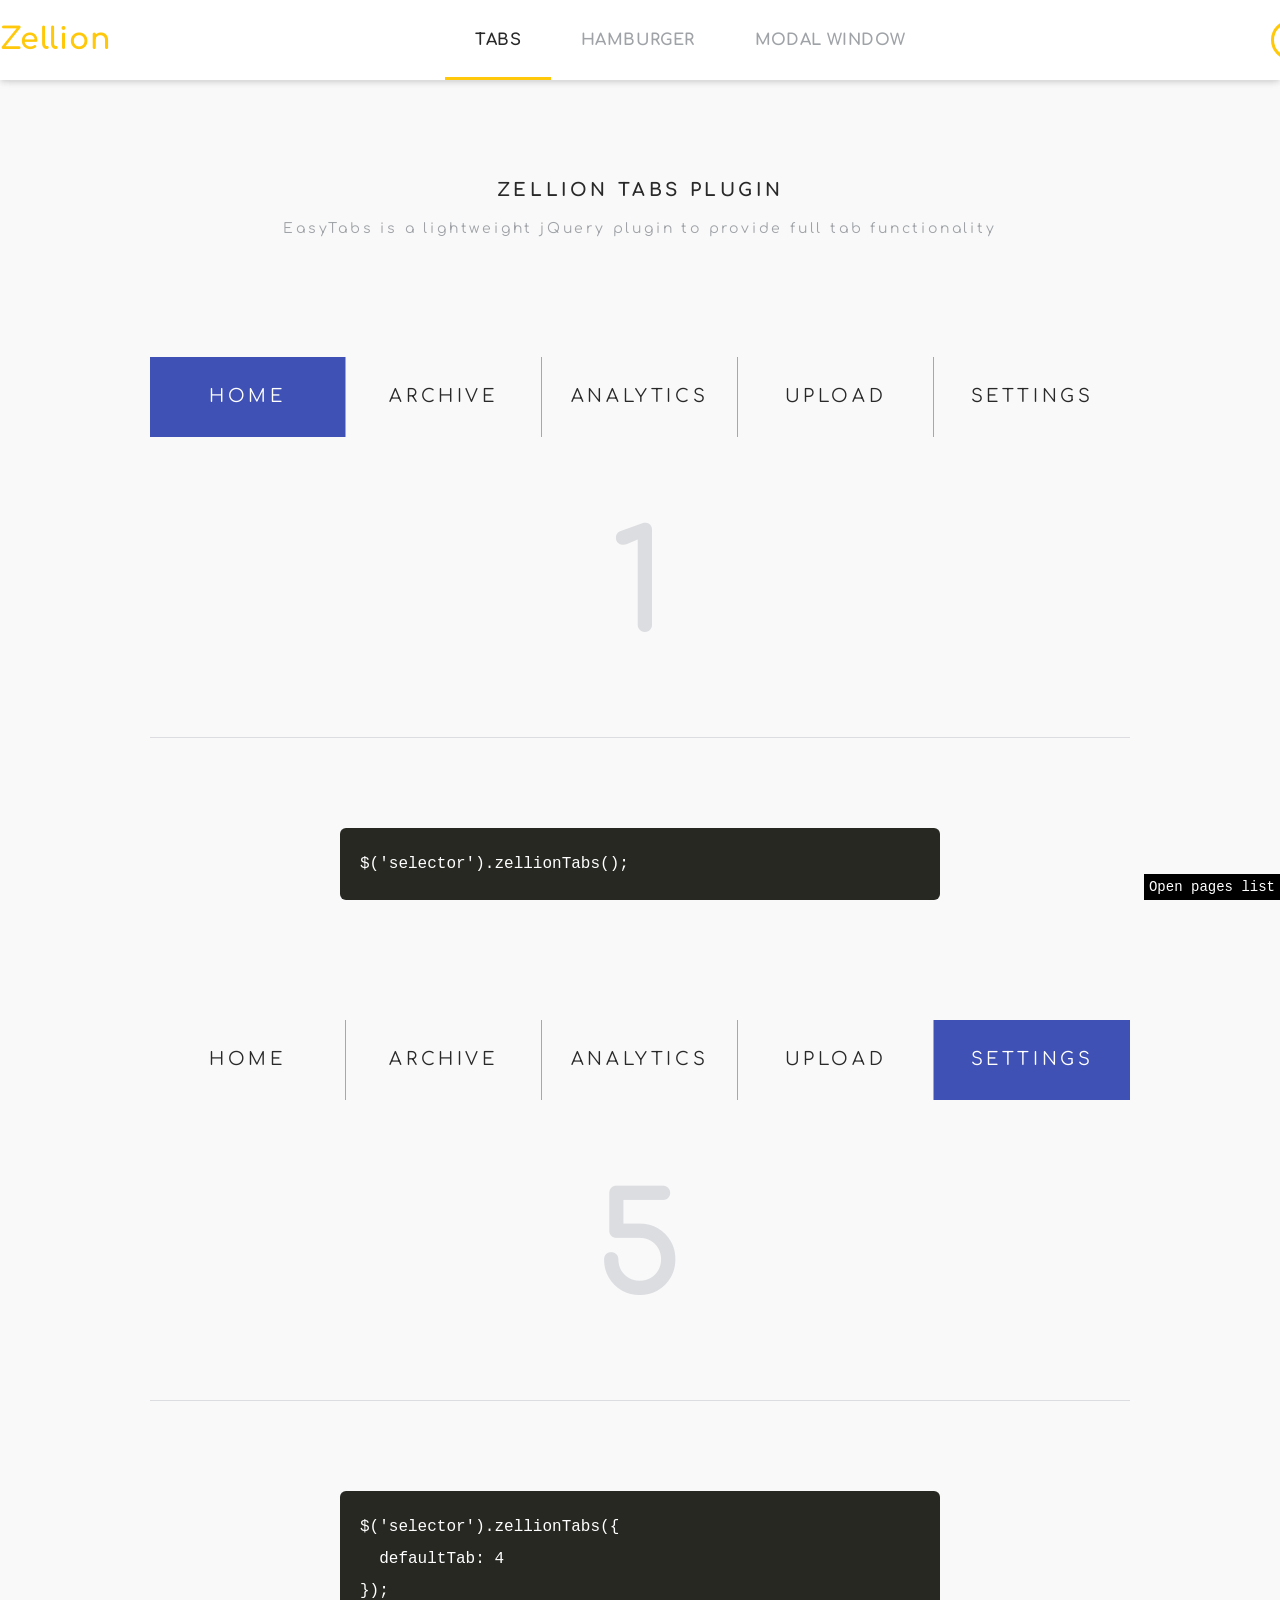
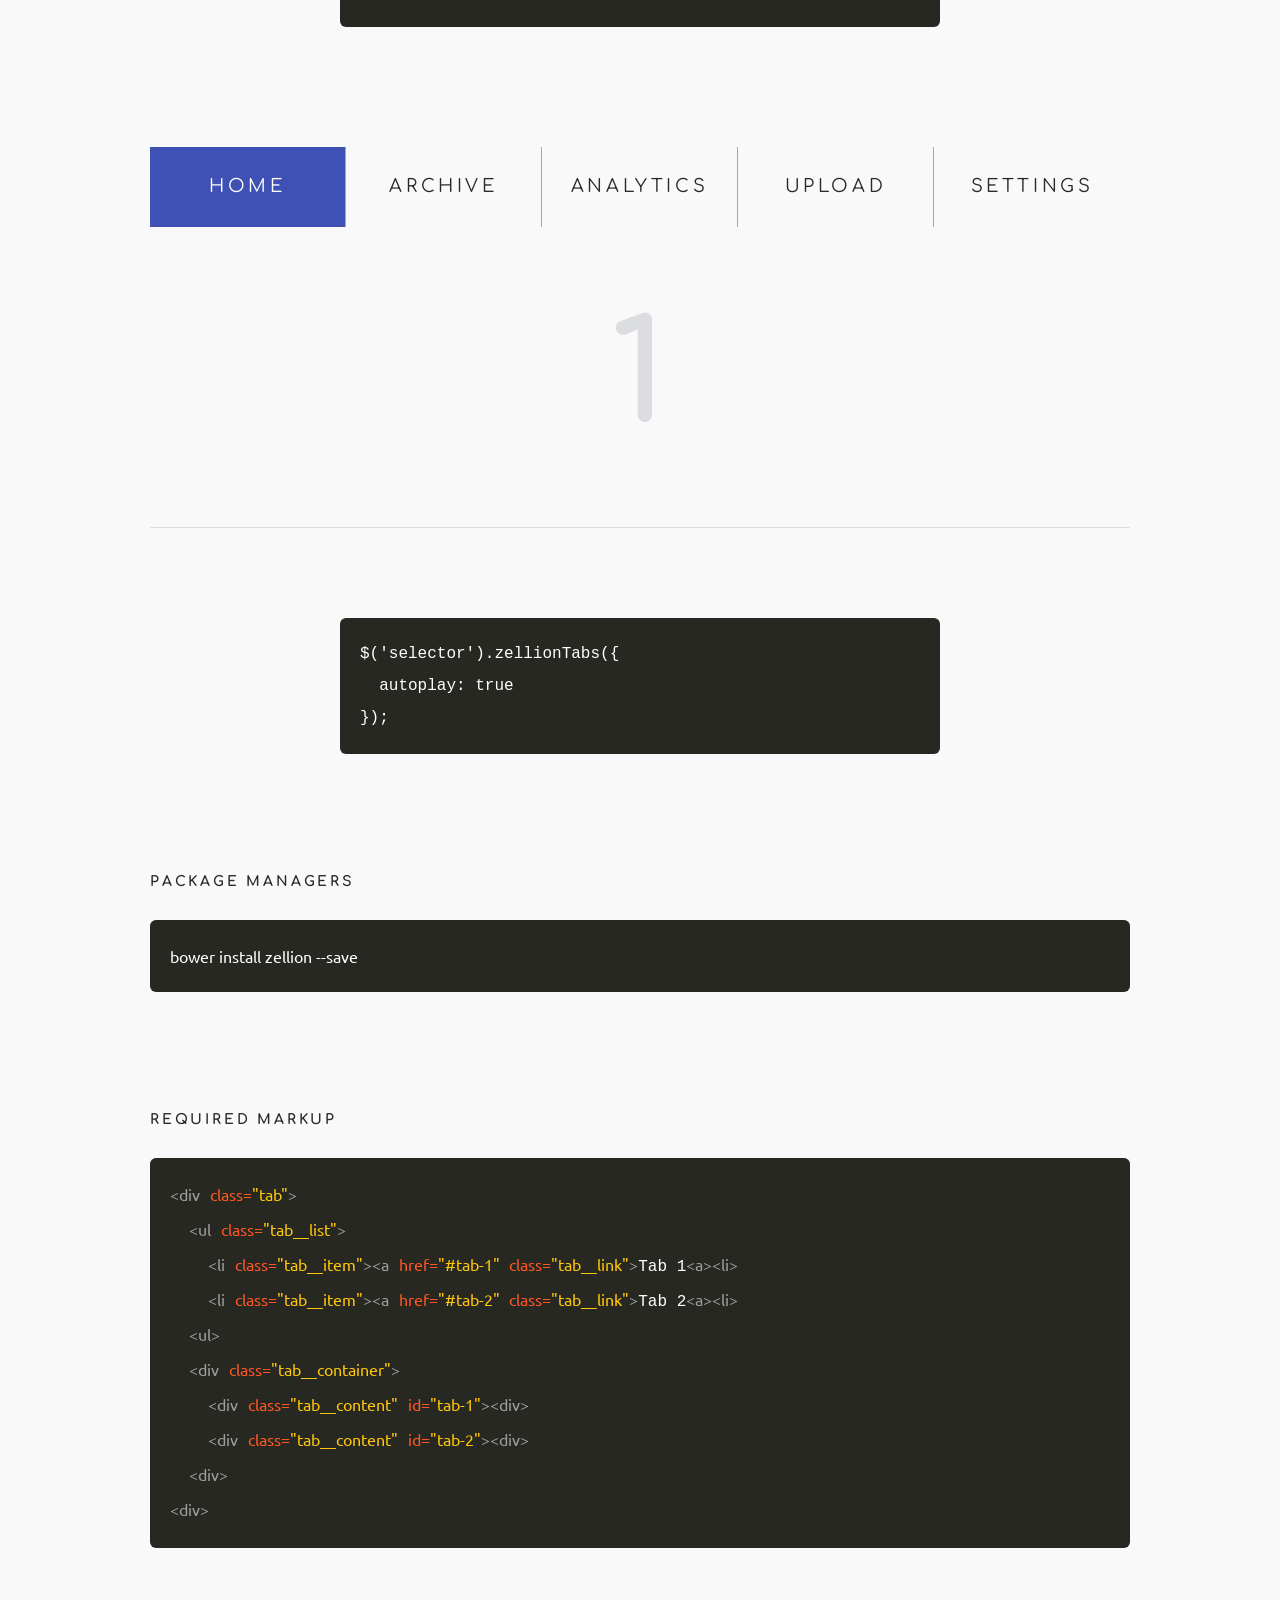
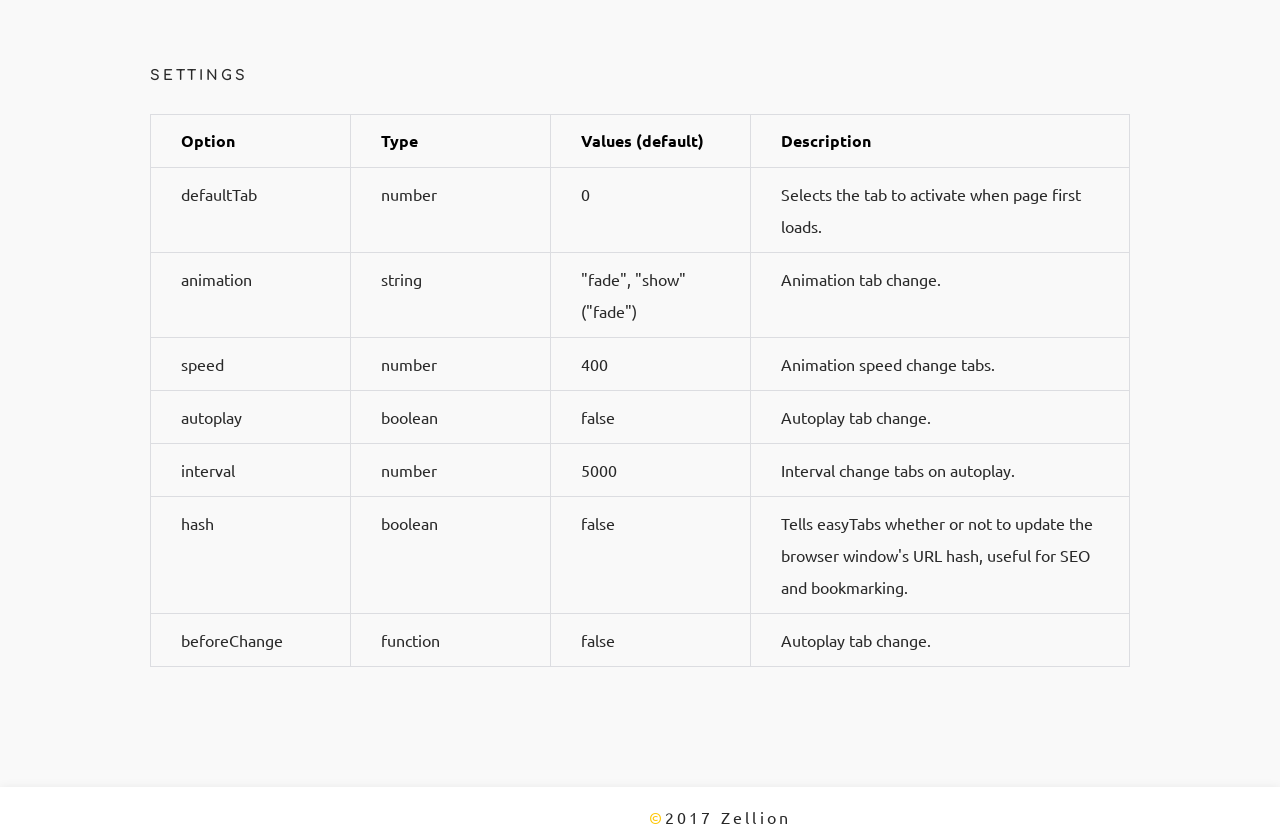
==== tabs.html @ 4faaa5b8 "test" ====
<!DOCTYPE html>
<html lang="en">

  <head>
    <meta charset="UTF-8">
    <meta http-equiv="x-ua-compatible" content="ie=edge">
    <meta name="description" content="">
    <meta name="viewport" content="width=device-width, initial-scale=1">
    <title>Zellion</title>
    <link href="https://fonts.googleapis.com/css?family=Comfortaa:300,400,700&amp;amp;subset=cyrillic,cyrillic-ext,greek,latin-ext,vietnamese" rel="stylesheet">
    <link href="https://fonts.googleapis.com/css?family=Ubuntu:300,300i,400,400i,500,500i,700,700i&amp;amp;subset=cyrillic,cyrillic-ext,greek,greek-ext,latin-ext" rel="stylesheet">
    <link href="/components/zellion/dist/css/zellion.css" rel="stylesheet">
    <link href="/components/highlight/src/styles/default.css" rel="stylesheet">
    <link href="/css/index.css" rel="stylesheet">
  </head>

  <body>
    <div class="wrapper">
      <header class="header">
        <div class="header__container"><a class="header__logo" href="/">Zellion</a>
          <ul class="nav">
            <li class="nav__item"><a class="nav__link" href="tabs.html" id="tabs">Tabs</a>
            </li>
            <li class="nav__item"><a class="nav__link" href="#" id="hamburger">hamburger</a>
            </li>
            <li class="nav__item"><a class="nav__link" href="#" id="modal">modal window</a>
            </li>
          </ul>
          <div class="header__icon"><a class="header__download" href="#" download="">download</a>
            <a class="header__github" href="https://github.com/zellion-company/zellion" target="_blank">
              <svg xmlns="http://www.w3.org/2000/svg" xmlns:xlink="http://www.w3.org/1999/xlink" version="1.1" id="Capa_1" x="0px" y="0px" width="512px" height="512px" viewbox="0 0 42.562 42.562" style="enable-background:new 0 0 42.562 42.562;" xml:space="preserve">
                <path d="M33.052,20.892c3.347,0.263,6.67,0.55,9.416,1.407c-2.724-0.446-6.031-1.124-9.416-1.219   c-1.397,2.76-4.214,4.116-8.099,4.401c0.418,0.908,1.218,1.254,1.414,2.717c0.289,2.185-0.457,5.383,0.279,6.838   c0.354,0.697,0.93,0.715,1.318,1.312c-0.951,1.125-3.311-0.127-3.578-1.312c-0.461-2.03,0.7-5.18-0.564-6.559   c0.09,2.217-0.522,5.326,0.095,7.307c0.243,0.777,0.946,1.08,0.754,1.781c-4.423,0.449-2.574-5.725-3.297-9.367   c-0.668,0.047-0.375,1-0.377,1.404c-0.02,3.559,0.729,8.438-3.107,7.963c-0.111-0.746,0.517-1.004,0.754-1.686   c0.699-2.002-0.131-4.986,0.19-7.402c-1.464,1.104,0.153,4.957-0.755,6.934c-0.521,1.136-2.206,1.631-3.482,1.123   c0.166-0.848,1.041-0.709,1.412-1.498c0.518-1.102,0.002-2.686,0.188-4.311c-2.71,0.541-4.812-0.076-5.84-1.779   c-0.459-0.764-0.574-1.664-1.129-2.34c-0.556-0.68-1.438-0.77-1.694-1.688c3.354-0.809,3.483,3.453,6.497,3.559   c0.925,0.033,1.404-0.268,2.26-0.467c0.238-1.074,0.752-1.877,1.507-2.438c-3.75-0.515-6.847-1.683-8.286-4.495   c-3.408,0.168-6.527,0.623-9.418,1.312c2.623-0.954,5.856-1.294,9.324-1.405c-0.205-1.229-1.996-0.891-3.107-0.844   C4.246,20.232,1.643,20.489,0,20.797c2.383-0.85,5.723-0.744,8.947-0.75c-0.986-3.093-0.646-8.006,1.506-9.836   c-0.609-1.535-0.42-4.05,0.377-5.246c2.4,0.108,3.857,1.155,5.367,2.155c1.871-0.532,3.839-0.797,6.402-0.655   c1.078,0.062,2.201,0.543,3.013,0.467c0.797-0.072,1.676-0.969,2.448-1.31c1.009-0.446,1.86-0.614,3.015-0.657   c0.554,1.258,0.912,3.344,0.377,4.871c2.188,1.868,2.938,6.407,1.883,10.118c3.117,0.237,6.83-0.114,9.229,0.843   c-2.24-0.289-5.301-0.854-8.189-0.656C33.822,20.179,33.013,20.123,33.052,20.892z"></path>
              </svg>
            </a>
          </div>
        </div>
      </header>
      <div class="inner" id="tabs">
        <h1 class="heading">zellion tabs plugin</h1>
        <p class="subheading">EasyTabs is a lightweight jQuery plugin to provide full tab functionality</p>
        <section class="section" id="section-1">
          <div class="tab">
            <ul class="tab__list">
              <li class="tab__item"><a class="tab__link" href="#home-1">home</a>
              </li>
              <li class="tab__item"><a class="tab__link" href="#archive-1">archive</a>
              </li>
              <li class="tab__item"><a class="tab__link" href="#analytics-1">analytics</a>
              </li>
              <li class="tab__item"><a class="tab__link" href="#upload-1">upload</a>
              </li>
              <li class="tab__item"><a class="tab__link" href="#settings-1">settings</a>
              </li>
            </ul>
            <div class="tab__container">
              <div class="tab__content" id="home-1">
                <div class="tab__value">1</div>
              </div>
              <div class="tab__content" id="archive-1">
                <div class="tab__value">2</div>
              </div>
              <div class="tab__content" id="analytics-1">
                <div class="tab__value">3</div>
              </div>
              <div class="tab__content" id="upload-1">
                <div class="tab__value">4</div>
              </div>
              <div class="tab__content" id="settings-1">
                <div class="tab__value">5</div>
              </div>
            </div>
          </div><pre class="pre">$('selector').zellionTabs();</pre>
        </section>
        <section class="section" id="section-2">
          <div class="tab">
            <ul class="tab__list">
              <li class="tab__item"><a class="tab__link" href="#home-2">home</a>
              </li>
              <li class="tab__item"><a class="tab__link" href="#archive-2">archive</a>
              </li>
              <li class="tab__item"><a class="tab__link" href="#analytics-2">analytics</a>
              </li>
              <li class="tab__item"><a class="tab__link" href="#upload-2">upload</a>
              </li>
              <li class="tab__item"><a class="tab__link" href="#settings-2">settings</a>
              </li>
            </ul>
            <div class="tab__container">
              <div class="tab__content" id="home-2">
                <div class="tab__value">1</div>
              </div>
              <div class="tab__content" id="archive-2">
                <div class="tab__value">2</div>
              </div>
              <div class="tab__content" id="analytics-2">
                <div class="tab__value">3</div>
              </div>
              <div class="tab__content" id="upload-2">
                <div class="tab__value">4</div>
              </div>
              <div class="tab__content" id="settings-2">
                <div class="tab__value">5</div>
              </div>
            </div>
          </div><pre class="pre">$('selector').zellionTabs({
  defaultTab: 4
});</pre>
        </section>
        <section class="section" id="section-3">
          <div class="tab">
            <ul class="tab__list">
              <li class="tab__item"><a class="tab__link" href="#home-3">home</a>
              </li>
              <li class="tab__item"><a class="tab__link" href="#archive-3">archive</a>
              </li>
              <li class="tab__item"><a class="tab__link" href="#analytics-3">analytics</a>
              </li>
              <li class="tab__item"><a class="tab__link" href="#upload-3">upload</a>
              </li>
              <li class="tab__item"><a class="tab__link" href="#settings-3">settings</a>
              </li>
            </ul>
            <div class="tab__container">
              <div class="tab__content" id="home-3">
                <div class="tab__value">1</div>
              </div>
              <div class="tab__content" id="archive-3">
                <div class="tab__value">2</div>
              </div>
              <div class="tab__content" id="analytics-3">
                <div class="tab__value">3</div>
              </div>
              <div class="tab__content" id="upload-3">
                <div class="tab__value">4</div>
              </div>
              <div class="tab__content" id="settings-3">
                <div class="tab__value">5</div>
              </div>
            </div>
          </div><pre class="pre">$('selector').zellionTabs({
  autoplay: true
});</pre>
        </section>
        <div class="container">
          <h3 class="title">Package Managers</h3>
          <p class="html">bower install zellion --save</p>
        </div>
        <div class="container">
          <h3 class="title">Required Markup</h3><pre class="html"><span class="tag">&lt;div</span> <span class="sel">class=</span><span class="name">"tab"</span><span class="tag">&gt;</span>
  <span class="tag">&lt;ul</span> <span class="sel">class=</span><span class="name">"tab__list"</span><span class="tag">&gt;</span>
    <span class="tag">&lt;li</span> <span class="sel">class=</span><span class="name">"tab__item"</span><span class="tag">&gt;</span><span class="tag">&lt;a</span> <span class="sel">href=</span><span class="name">"#tab-1"</span> <span class="sel">class=</span><span class="name">"tab__link"</span><span class="tag">&gt;</span>Tab 1<span class="tag">&lt;a&gt;</span><span class="tag">&lt;li&gt;</span>
    <span class="tag">&lt;li</span> <span class="sel">class=</span><span class="name">"tab__item"</span><span class="tag">&gt;</span><span class="tag">&lt;a</span> <span class="sel">href=</span><span class="name">"#tab-2"</span> <span class="sel">class=</span><span class="name">"tab__link"</span><span class="tag">&gt;</span>Tab 2<span class="tag">&lt;a&gt;</span><span class="tag">&lt;li&gt;</span>
  <span class="tag">&lt;ul&gt;</span>
  <span class="tag">&lt;div</span> <span class="sel">class=</span><span class="name">"tab__container"</span><span class="tag">&gt;</span>
    <span class="tag">&lt;div</span> <span class="sel">class=</span><span class="name">"tab__content"</span> <span class="id">id=</span><span class="name">"tab-1"</span><span class="tag">&gt;</span><span class="tag">&lt;div&gt;</span>
    <span class="tag">&lt;div</span> <span class="sel">class=</span><span class="name">"tab__content"</span> <span class="id">id=</span><span class="name">"tab-2"</span><span class="tag">&gt;</span><span class="tag">&lt;div&gt;</span>
  <span class="tag">&lt;div&gt;</span>
<span class="tag">&lt;div&gt;</span></pre>
        </div>
        <div class="container">
          <h3 class="title">settings</h3>
          <div class="table">
            <div class="tr">
              <div class="td">Option</div>
              <div class="td">Type</div>
              <div class="td">Values (default)</div>
              <div class="td">Description</div>
            </div>
            <div class="tr">
              <div class="td">defaultTab</div>
              <div class="td">number</div>
              <div class="td">0</div>
              <div class="td">Selects the tab to activate when page first loads.</div>
            </div>
            <div class="tr">
              <div class="td">animation</div>
              <div class="td">string</div>
              <div class="td">"fade", "show" ("fade")</div>
              <div class="td">Animation tab change.</div>
            </div>
            <div class="tr">
              <div class="td">speed</div>
              <div class="td">number</div>
              <div class="td">400</div>
              <div class="td">Animation speed change tabs.</div>
            </div>
            <div class="tr">
              <div class="td">autoplay</div>
              <div class="td">boolean</div>
              <div class="td">false</div>
              <div class="td">Autoplay tab change.</div>
            </div>
            <div class="tr">
              <div class="td">interval</div>
              <div class="td">number</div>
              <div class="td">5000</div>
              <div class="td">Interval change tabs on autoplay.</div>
            </div>
            <div class="tr">
              <div class="td">hash</div>
              <div class="td">boolean</div>
              <div class="td">false</div>
              <div class="td">Tells easyTabs whether or not to update the browser window's URL hash, useful for SEO and bookmarking.</div>
            </div>
            <div class="tr">
              <div class="td">beforeChange</div>
              <div class="td">function</div>
              <div class="td">false</div>
              <div class="td">Autoplay tab change.</div>
            </div>
          </div>
        </div>
      </div>
      <footer class="footer">
        <div class="footer__copyright"><span class="yellow">© </span>2017 Zellion</div>
      </footer>
      <script src="/components/jquery/dist/jquery.js"></script>
      <script src="/components/zellion/dist/js/zellion.tabs.js"></script>
      <script src="/components/highlight/src/highlight.js"></script>
      <script src="/js/app.js"></script>
    </div>
  </body>

</html>
---- components/zellion/dist/css/zellion.css ----
.tab__content {
    display: none;
}
.tab__content.block {
    display: block;
}
---- components/highlight/src/styles/default.css ----
/*

Original highlight.js style (c) Ivan Sagalaev <maniac@softwaremaniacs.org>

*/

.hljs {
  display: block;
  overflow-x: auto;
  padding: 0.5em;
  background: #F0F0F0;
}


/* Base color: saturation 0; */

.hljs,
.hljs-subst {
  color: #444;
}

.hljs-comment {
  color: #888888;
}

.hljs-keyword,
.hljs-attribute,
.hljs-selector-tag,
.hljs-meta-keyword,
.hljs-doctag,
.hljs-name {
  font-weight: bold;
}


/* User color: hue: 0 */

.hljs-type,
.hljs-string,
.hljs-number,
.hljs-selector-id,
.hljs-selector-class,
.hljs-quote,
.hljs-template-tag,
.hljs-deletion {
  color: #880000;
}

.hljs-title,
.hljs-section {
  color: #880000;
  font-weight: bold;
}

.hljs-regexp,
.hljs-symbol,
.hljs-variable,
.hljs-template-variable,
.hljs-link,
.hljs-selector-attr,
.hljs-selector-pseudo {
  color: #BC6060;
}


/* Language color: hue: 90; */

.hljs-literal {
  color: #78A960;
}

.hljs-built_in,
.hljs-bullet,
.hljs-code,
.hljs-addition {
  color: #397300;
}


/* Meta color: hue: 200 */

.hljs-meta {
  color: #1f7199;
}

.hljs-meta-string {
  color: #4d99bf;
}


/* Misc effects */

.hljs-emphasis {
  font-style: italic;
}

.hljs-strong {
  font-weight: bold;
}
---- css/index.css ----
/**
 * 1. Change the default font family in all browsers (opinionated).
 * 2. Correct the line height in all browsers.
 * 3. Prevent adjustments of font size after orientation changes in
 *    IE on Windows Phone and in iOS.
 */
/* Document
   ========================================================================== */
html {
  font-family: sans-serif;
  /* 1 */
  line-height: 1.15;
  /* 2 */
  -ms-text-size-adjust: 100%;
  /* 3 */
  -webkit-text-size-adjust: 100%;
  /* 3 */ }

/* Sections
   ========================================================================== */
/**
 * Remove the margin in all browsers (opinionated).
 */
body {
  margin: 0; }

/**
 * Add the correct display in IE 9-.
 */
article,
aside,
footer,
header,
nav,
section {
  display: block; }

/**
 * Correct the font size and margin on `h1` elements within `section` and
 * `article` contexts in Chrome, Firefox, and Safari.
 */
h1 {
  font-size: 2em;
  margin: 0.67em 0; }

/* Grouping content
   ========================================================================== */
/**
 * Add the correct display in IE 9-.
 * 1. Add the correct display in IE.
 */
figcaption,
figure,
main {
  /* 1 */
  display: block; }

/**
 * Add the correct margin in IE 8.
 */
figure {
  margin: 1em 40px; }

/**
 * 1. Add the correct box sizing in Firefox.
 * 2. Show the overflow in Edge and IE.
 */
hr {
  box-sizing: content-box;
  /* 1 */
  height: 0;
  /* 1 */
  overflow: visible;
  /* 2 */ }

/**
 * 1. Correct the inheritance and scaling of font size in all browsers.
 * 2. Correct the odd `em` font sizing in all browsers.
 */
pre {
  font-family: monospace, monospace;
  /* 1 */
  font-size: 1em;
  /* 2 */ }

/* Text-level semantics
   ========================================================================== */
/**
 * 1. Remove the gray background on active links in IE 10.
 * 2. Remove gaps in links underline in iOS 8+ and Safari 8+.
 */
a {
  background-color: transparent;
  /* 1 */
  -webkit-text-decoration-skip: objects;
  /* 2 */ }

/**
 * Remove the outline on focused links when they are also active or hovered
 * in all browsers (opinionated).
 */
a:active,
a:hover {
  outline-width: 0; }

/**
 * 1. Remove the bottom border in Firefox 39-.
 * 2. Add the correct text decoration in Chrome, Edge, IE, Opera, and Safari.
 */
abbr[title] {
  border-bottom: none;
  /* 1 */
  text-decoration: underline;
  /* 2 */
  text-decoration: underline dotted;
  /* 2 */ }

/**
 * Prevent the duplicate application of `bolder` by the next rule in Safari 6.
 */
b,
strong {
  font-weight: inherit; }

/**
 * Add the correct font weight in Chrome, Edge, and Safari.
 */
b,
strong {
  font-weight: bolder; }

/**
 * 1. Correct the inheritance and scaling of font size in all browsers.
 * 2. Correct the odd `em` font sizing in all browsers.
 */
code,
kbd,
samp {
  font-family: monospace, monospace;
  /* 1 */
  font-size: 1em;
  /* 2 */ }

/**
 * Add the correct font style in Android 4.3-.
 */
dfn {
  font-style: italic; }

/**
 * Add the correct background and color in IE 9-.
 */
mark {
  background-color: #ff0;
  color: #000; }

/**
 * Add the correct font size in all browsers.
 */
small {
  font-size: 80%; }

/**
 * Prevent `sub` and `sup` elements from affecting the line height in
 * all browsers.
 */
sub,
sup {
  font-size: 75%;
  line-height: 0;
  position: relative;
  vertical-align: baseline; }

sub {
  bottom: -0.25em; }

sup {
  top: -0.5em; }

/* Embedded content
   ========================================================================== */
/**
 * Add the correct display in IE 9-.
 */
audio,
video {
  display: inline-block; }

/**
 * Add the correct display in iOS 4-7.
 */
audio:not([controls]) {
  display: none;
  height: 0; }

/**
 * Remove the border on images inside links in IE 10-.
 */
img {
  border-style: none; }

/**
 * Hide the overflow in IE.
 */
svg:not(:root) {
  overflow: hidden; }

/* Forms
   ========================================================================== */
/**
 * 1. Change the font styles in all browsers (opinionated).
 * 2. Remove the margin in Firefox and Safari.
 */
button,
input,
optgroup,
select,
textarea {
  font-family: sans-serif;
  /* 1 */
  font-size: 100%;
  /* 1 */
  line-height: 1.15;
  /* 1 */
  margin: 0;
  /* 2 */ }

/**
 * Show the overflow in IE.
 * 1. Show the overflow in Edge.
 */
button,
input {
  /* 1 */
  overflow: visible; }

/**
 * Remove the inheritance of text transform in Edge, Firefox, and IE.
 * 1. Remove the inheritance of text transform in Firefox.
 */
button,
select {
  /* 1 */
  text-transform: none; }

/**
 * 1. Prevent a WebKit bug where (2) destroys native `audio` and `video`
 *    controls in Android 4.
 * 2. Correct the inability to style clickable types in iOS and Safari.
 */
button,
html [type="button"],
[type="reset"],
[type="submit"] {
  -webkit-appearance: button;
  /* 2 */ }

/**
 * Remove the inner border and padding in Firefox.
 */
button::-moz-focus-inner,
[type="button"]::-moz-focus-inner,
[type="reset"]::-moz-focus-inner,
[type="submit"]::-moz-focus-inner {
  border-style: none;
  padding: 0; }

/**
 * Restore the focus styles unset by the previous rule.
 */
button:-moz-focusring,
[type="button"]:-moz-focusring,
[type="reset"]:-moz-focusring,
[type="submit"]:-moz-focusring {
  outline: 1px dotted ButtonText; }

/**
 * Change the border, margin, and padding in all browsers (opinionated).
 */
fieldset {
  border: 1px solid #c0c0c0;
  margin: 0 2px;
  padding: 0.35em 0.625em 0.75em; }

/**
 * 1. Correct the text wrapping in Edge and IE.
 * 2. Correct the color inheritance from `fieldset` elements in IE.
 * 3. Remove the padding so developers are not caught out when they zero out
 *    `fieldset` elements in all browsers.
 */
legend {
  box-sizing: border-box;
  /* 1 */
  color: inherit;
  /* 2 */
  display: table;
  /* 1 */
  max-width: 100%;
  /* 1 */
  padding: 0;
  /* 3 */
  white-space: normal;
  /* 1 */ }

/**
 * 1. Add the correct display in IE 9-.
 * 2. Add the correct vertical alignment in Chrome, Firefox, and Opera.
 */
progress {
  display: inline-block;
  /* 1 */
  vertical-align: baseline;
  /* 2 */ }

/**
 * Remove the default vertical scrollbar in IE.
 */
textarea {
  overflow: auto; }

/**
 * 1. Add the correct box sizing in IE 10-.
 * 2. Remove the padding in IE 10-.
 */
[type="checkbox"],
[type="radio"] {
  box-sizing: border-box;
  /* 1 */
  padding: 0;
  /* 2 */ }

/**
 * Correct the cursor style of increment and decrement buttons in Chrome.
 */
[type="number"]::-webkit-inner-spin-button,
[type="number"]::-webkit-outer-spin-button {
  height: auto; }

/**
 * 1. Correct the odd appearance in Chrome and Safari.
 * 2. Correct the outline style in Safari.
 */
[type="search"] {
  -webkit-appearance: textfield;
  /* 1 */
  outline-offset: -2px;
  /* 2 */ }

/**
 * Remove the inner padding and cancel buttons in Chrome and Safari on macOS.
 */
[type="search"]::-webkit-search-cancel-button,
[type="search"]::-webkit-search-decoration {
  -webkit-appearance: none; }

/**
 * 1. Correct the inability to style clickable types in iOS and Safari.
 * 2. Change font properties to `inherit` in Safari.
 */
::-webkit-file-upload-button {
  -webkit-appearance: button;
  /* 1 */
  font: inherit;
  /* 2 */ }

/* Interactive
   ========================================================================== */
/*
 * Add the correct display in IE 9-.
 * 1. Add the correct display in Edge, IE, and Firefox.
 */
details,
menu {
  display: block; }

/*
 * Add the correct display in all browsers.
 */
summary {
  display: list-item; }

/* Scripting
   ========================================================================== */
/**
 * Add the correct display in IE 9-.
 */
canvas {
  display: inline-block; }

/**
 * Add the correct display in IE.
 */
template {
  display: none; }

/* Hidden
   ========================================================================== */
/**
 * Add the correct display in IE 10-.
 */
[hidden] {
  display: none; }

*,
input[type="search"] {
  box-sizing: border-box; }
  *::after, *::before,
  input[type="search"]::after,
  input[type="search"]::before {
    box-sizing: border-box; }

* {
  -webkit-tap-highlight-color: transparent; }

a,
button,
input,
keygen,
select,
textarea {
  font-family: inherit;
  outline-width: 0; }

li,
ol,
p,
ul {
  margin: 0; }

input,
textarea {
  border-radius: 0;
  background-color: transparent; }
  input::-ms-clear,
  textarea::-ms-clear {
    display: none; }

button {
  padding: 0;
  border: none;
  background-color: transparent; }

input:-webkit-autofill,
select:-webkit-autofill,
textarea:-webkit-autofill {
  -webkit-text-fill-color: #333;
  -webkit-box-shadow: 0 0 0 1000px #fff inset;
  -webkit-transition: background-color 5000s ease-in-out 0s;
  transition: background-color 5000s ease-in-out 0s; }
  input:-webkit-autofill:focus, input:-webkit-autofill:hover,
  select:-webkit-autofill:focus,
  select:-webkit-autofill:hover,
  textarea:-webkit-autofill:focus,
  textarea:-webkit-autofill:hover {
    -webkit-text-fill-color: #333;
    -webkit-box-shadow: 0 0 0 1000px #fff inset;
    -webkit-transition: background-color 5000s ease-in-out 0s;
    transition: background-color 5000s ease-in-out 0s; }

h1 {
  margin: 0; }

h2 {
  margin: 0; }

h3 {
  margin: 0; }

h4 {
  margin: 0; }

h5 {
  margin: 0; }

h6 {
  margin: 0; }

a {
  text-decoration: none; }

.error {
  color: red !important;
  border-color: red !important; }

img {
  max-width: 100%;
  height: auto; }

* {
  font-family: 'Ubuntu', sans-serif; }

p {
  font-size: 14px; }

a:not([class]) {
  color: #00f; }
  a:not([class]):hover {
    color: #0000cc; }

html {
  height: 100%; }

body {
  width: 100%;
  height: 100%;
  overflow-x: hidden;
  background: #f9f9f9; }

* {
  box-sizing: border-box; }
  *::after, *::before {
    box-sizing: border-box; }

.wrapper {
  display: -webkit-box;
  display: -webkit-flex;
  display: -ms-flexbox;
  display: flex;
  -webkit-box-orient: vertical;
  -webkit-box-direction: normal;
  -webkit-flex-direction: column;
  -ms-flex-direction: column;
  flex-direction: column;
  height: 100%; }

.inner {
  width: 980px;
  margin: 0 auto;
  padding-top: 180px;
  -webkit-box-flex: 1;
  -webkit-flex: 1 0 auto;
  -ms-flex: 1 0 auto;
  flex: 1 0 auto; }

.heading {
  font-family: 'Comfortaa', cursive;
  font-size: 18px;
  color: #292929;
  letter-spacing: 0.2em;
  font-weight: 700;
  text-transform: uppercase;
  text-align: center;
  margin: 0 0 20px; }

.subheading {
  font-family: 'Comfortaa', cursive;
  color: #9fa3a7;
  letter-spacing: 0.2em;
  text-align: center;
  margin-bottom: 120px; }

.title {
  font-family: 'Comfortaa', cursive;
  font-size: 14px;
  color: #292929;
  letter-spacing: 0.2em;
  text-transform: uppercase;
  margin-bottom: 30px; }

.yellow {
  color: #ffc80a; }

.container {
  margin-bottom: 120px; }

.code {
  display: block;
  font-size: 16px;
  color: #292929;
  letter-spacing: 0.1em;
  width: 100%;
  padding: 20px;
  background: #fff;
  border-radius: 6px; }

.pre {
  margin: 0 auto;
  width: 600px;
  background: #272822;
  padding: 20px;
  line-height: 2em;
  font-size: 16px;
  color: #fff;
  border-radius: 6px; }

.section {
  width: 100%;
  margin-bottom: 120px; }
  .section .heading {
    margin-bottom: 90px; }

.html {
  background: #272822;
  padding: 20px;
  line-height: 2em;
  font-size: 16px;
  color: #fff;
  border-radius: 6px; }

.tag {
  color: #9e9e9e; }

.sel {
  color: #ff5722; }

.id {
  color: #ff5722; }

.name {
  color: #ffc80a; }

.table {
  width: 100%;
  display: -webkit-box;
  display: -webkit-flex;
  display: -ms-flexbox;
  display: flex;
  -webkit-box-orient: vertical;
  -webkit-box-direction: normal;
  -webkit-flex-direction: column;
  -ms-flex-direction: column;
  flex-direction: column;
  -webkit-flex-wrap: wrap;
  -ms-flex-wrap: wrap;
  flex-wrap: wrap;
  -webkit-box-pack: start;
  -webkit-justify-content: flex-start;
  -ms-flex-pack: start;
  justify-content: flex-start;
  -webkit-box-align: start;
  -webkit-align-items: flex-start;
  -ms-flex-align: start;
  align-items: flex-start;
  border: 1px solid #dcdde1; }

.tr {
  display: -webkit-box;
  display: -webkit-flex;
  display: -ms-flexbox;
  display: flex;
  -webkit-box-orient: horizontal;
  -webkit-box-direction: normal;
  -webkit-flex-direction: row;
  -ms-flex-direction: row;
  flex-direction: row;
  -webkit-flex-wrap: wrap;
  -ms-flex-wrap: wrap;
  flex-wrap: wrap;
  -webkit-box-pack: start;
  -webkit-justify-content: flex-start;
  -ms-flex-pack: start;
  justify-content: flex-start;
  -webkit-box-align: stretch;
  -webkit-align-items: stretch;
  -ms-flex-align: stretch;
  align-items: stretch;
  width: 100%;
  border-bottom: 1px solid #dcdde1; }
  .tr:first-child .td {
    color: #000;
    font-weight: 700; }
  .tr:last-child {
    border-bottom: none; }

.td {
  border-right: 1px solid #dcdde1;
  padding: 10px 30px;
  font-size: 16px;
  color: #292929;
  line-height: 2em; }
  .td:nth-of-type(1) {
    width: 200px; }
  .td:nth-of-type(2) {
    width: 200px; }
  .td:nth-of-type(3) {
    width: 200px; }
  .td:nth-of-type(4) {
    -webkit-box-flex: 1;
    -webkit-flex: 1;
    -ms-flex: 1;
    flex: 1 1 0%;
    border-right: none; }

.footer {
  width: 100%;
  box-shadow: 0 2px 4px -1px rgba(0, 0, 0, 0.06), 0 4px 5px 0 rgba(0, 0, 0, 0.06), 0 1px 10px 0 rgba(0, 0, 0, 0.08);
  background: #fff;
  -webkit-box-flex: 0;
  -webkit-flex: 0 0 auto;
  -ms-flex: 0 0 auto;
  flex: 0 0 auto; }
  .footer__copyright {
    width: 1440px;
    margin: 0 auto;
    height: 60px;
    display: -webkit-box;
    display: -webkit-flex;
    display: -ms-flexbox;
    display: flex;
    -webkit-box-orient: horizontal;
    -webkit-box-direction: normal;
    -webkit-flex-direction: row;
    -ms-flex-direction: row;
    flex-direction: row;
    -webkit-flex-wrap: wrap;
    -ms-flex-wrap: wrap;
    flex-wrap: wrap;
    -webkit-box-pack: center;
    -webkit-justify-content: center;
    -ms-flex-pack: center;
    justify-content: center;
    -webkit-box-align: center;
    -webkit-align-items: center;
    -ms-flex-align: center;
    align-items: center;
    font-size: 16px;
    color: #292929;
    letter-spacing: 0.2em; }

.header {
  width: 100%;
  box-shadow: 0 2px 4px -1px rgba(0, 0, 0, 0.06), 0 4px 5px 0 rgba(0, 0, 0, 0.06), 0 1px 10px 0 rgba(0, 0, 0, 0.08);
  background: #fff;
  position: fixed;
  top: 0;
  left: 0;
  z-index: 5; }
  .header__container {
    width: 1440px;
    margin: 0 auto;
    height: 80px;
    display: -webkit-box;
    display: -webkit-flex;
    display: -ms-flexbox;
    display: flex;
    -webkit-box-orient: horizontal;
    -webkit-box-direction: normal;
    -webkit-flex-direction: row;
    -ms-flex-direction: row;
    flex-direction: row;
    -webkit-flex-wrap: wrap;
    -ms-flex-wrap: wrap;
    flex-wrap: wrap;
    -webkit-box-pack: justify;
    -webkit-justify-content: space-between;
    -ms-flex-pack: justify;
    justify-content: space-between;
    -webkit-box-align: center;
    -webkit-align-items: center;
    -ms-flex-align: center;
    align-items: center; }
  .header__icon {
    display: -webkit-box;
    display: -webkit-flex;
    display: -ms-flexbox;
    display: flex;
    -webkit-box-orient: horizontal;
    -webkit-box-direction: normal;
    -webkit-flex-direction: row;
    -ms-flex-direction: row;
    flex-direction: row;
    -webkit-flex-wrap: wrap;
    -ms-flex-wrap: wrap;
    flex-wrap: wrap;
    -webkit-box-pack: fles-end;
    -webkit-justify-content: fles-end;
    -ms-flex-pack: fles-end;
    justify-content: fles-end;
    -webkit-box-align: center;
    -webkit-align-items: center;
    -ms-flex-align: center;
    align-items: center; }
  .header__github {
    margin-left: 10px; }
    @media only screen and (min-width: 1025px) {
      .header__github:hover svg {
        fill: #292929; } }
    .header__github svg {
      width: 30px;
      height: 30px;
      fill: #9fa3a7;
      -webkit-transition: fill 0.2s ease-in-out;
      transition: fill 0.2s ease-in-out; }
  .header__logo {
    font-family: 'Comfortaa', cursive;
    font-size: 30px;
    color: #ffc80a;
    letter-spacing: 0.025em;
    font-weight: 700; }
  .header__download {
    height: 40px;
    padding: 0 30px;
    font-family: 'Comfortaa', cursive;
    font-size: 12px;
    color: #292929;
    letter-spacing: 0.025em;
    font-weight: 700;
    display: -webkit-box;
    display: -webkit-flex;
    display: -ms-flexbox;
    display: flex;
    -webkit-box-orient: horizontal;
    -webkit-box-direction: normal;
    -webkit-flex-direction: row;
    -ms-flex-direction: row;
    flex-direction: row;
    -webkit-flex-wrap: wrap;
    -ms-flex-wrap: wrap;
    flex-wrap: wrap;
    -webkit-box-pack: center;
    -webkit-justify-content: center;
    -ms-flex-pack: center;
    justify-content: center;
    -webkit-box-align: center;
    -webkit-align-items: center;
    -ms-flex-align: center;
    align-items: center;
    text-transform: lowercase;
    border-radius: 24px;
    border: 3px solid #ffc80a;
    -webkit-transition: background 0.2s ease-in-out;
    transition: background 0.2s ease-in-out; }
    @media only screen and (min-width: 1025px) {
      .header__download:hover {
        background: #ffc80a; } }

.nav {
  padding: 0;
  list-style: none;
  display: -webkit-box;
  display: -webkit-flex;
  display: -ms-flexbox;
  display: flex;
  -webkit-box-orient: horizontal;
  -webkit-box-direction: normal;
  -webkit-flex-direction: row;
  -ms-flex-direction: row;
  flex-direction: row;
  -webkit-flex-wrap: wrap;
  -ms-flex-wrap: wrap;
  flex-wrap: wrap;
  -webkit-box-pack: center;
  -webkit-justify-content: center;
  -ms-flex-pack: center;
  justify-content: center;
  -webkit-box-align: center;
  -webkit-align-items: center;
  -ms-flex-align: center;
  align-items: center; }
  .nav__item.active .nav__link {
    color: #292929; }
  .nav__link {
    display: block;
    display: -webkit-box;
    display: -webkit-flex;
    display: -ms-flexbox;
    display: flex;
    -webkit-box-orient: horizontal;
    -webkit-box-direction: normal;
    -webkit-flex-direction: row;
    -ms-flex-direction: row;
    flex-direction: row;
    -webkit-flex-wrap: wrap;
    -ms-flex-wrap: wrap;
    flex-wrap: wrap;
    -webkit-box-pack: center;
    -webkit-justify-content: center;
    -ms-flex-pack: center;
    justify-content: center;
    -webkit-box-align: center;
    -webkit-align-items: center;
    -ms-flex-align: center;
    align-items: center;
    height: 80px;
    padding: 0 30px;
    font-family: 'Comfortaa', cursive;
    color: #9fa3a7;
    letter-spacing: 0.025em;
    font-weight: 700;
    text-transform: uppercase;
    -webkit-transition: color 0.2s ease-in-out;
    transition: color 0.2s ease-in-out; }
    @media only screen and (min-width: 1025px) {
      .nav__link:hover {
        color: #292929; } }

.yellowLine {
  position: absolute;
  left: 0;
  bottom: 0;
  border-bottom: 3px solid #ffc80a;
  width: 0;
  -webkit-transition: left .5s ease, width .5s ease;
  transition: left .5s ease, width .5s ease; }

.tab {
  margin-bottom: 90px; }
  .tab__list {
    width: 100%;
    display: -webkit-box;
    display: -webkit-flex;
    display: -ms-flexbox;
    display: flex;
    -webkit-box-orient: horizontal;
    -webkit-box-direction: normal;
    -webkit-flex-direction: row;
    -ms-flex-direction: row;
    flex-direction: row;
    -webkit-flex-wrap: wrap;
    -ms-flex-wrap: wrap;
    flex-wrap: wrap;
    -webkit-box-pack: justify;
    -webkit-justify-content: space-between;
    -ms-flex-pack: justify;
    justify-content: space-between;
    -webkit-box-align: center;
    -webkit-align-items: center;
    -ms-flex-align: center;
    align-items: center;
    padding: 0;
    list-style: none; }
  .tab__item {
    -webkit-box-flex: 1;
    -webkit-flex: 1;
    -ms-flex: 1;
    flex: 1 1 0%; }
    .tab__item.active .tab__link {
      color: #fff; }
      .tab__item.active .tab__link::after {
        content: "";
        display: block;
        -webkit-transform: translate3d(0, 0, 0);
        transform: translate3d(0, 0, 0); }
    .tab__item:last-child .tab__link {
      border-right: none; }
  .tab__link {
    display: block;
    height: 80px;
    display: -webkit-box;
    display: -webkit-flex;
    display: -ms-flexbox;
    display: flex;
    -webkit-box-orient: horizontal;
    -webkit-box-direction: normal;
    -webkit-flex-direction: row;
    -ms-flex-direction: row;
    flex-direction: row;
    -webkit-flex-wrap: wrap;
    -ms-flex-wrap: wrap;
    flex-wrap: wrap;
    -webkit-box-pack: center;
    -webkit-justify-content: center;
    -ms-flex-pack: center;
    justify-content: center;
    -webkit-box-align: center;
    -webkit-align-items: center;
    -ms-flex-align: center;
    align-items: center;
    font-family: 'Comfortaa', cursive;
    font-size: 18px;
    color: #292929;
    letter-spacing: 0.2em;
    text-transform: uppercase;
    position: relative;
    overflow: hidden;
    -webkit-transition: color 0.2s ease-in-out;
    transition: color 0.2s ease-in-out;
    border-right: 1px solid rgba(63, 81, 181, 0.5); }
    .tab__link::after {
      content: '';
      display: block;
      width: 100%;
      height: 100%;
      position: absolute;
      top: 0;
      left: 0;
      background: #3f51b5;
      z-index: -1;
      -webkit-transform: translate3d(0, 100%, 0);
      transform: translate3d(0, 100%, 0);
      -webkit-transition: all 0.3s cubic-bezier(0.26, 1.48, 0.47, 0.96);
      transition: all 0.3s cubic-bezier(0.26, 1.48, 0.47, 0.96); }
  .tab__container {
    border-bottom: 1px solid #dcdde1; }
  .tab__content {
    width: 100%;
    height: 300px;
    line-height: 300px;
    text-align: center; }
  .tab__value {
    font-family: 'Comfortaa', cursive;
    font-size: 140px;
    color: #dcdde1;
    letter-spacing: 0.02em;
    font-weight: 700; }

/*# sourceMappingURL=index.css.map */
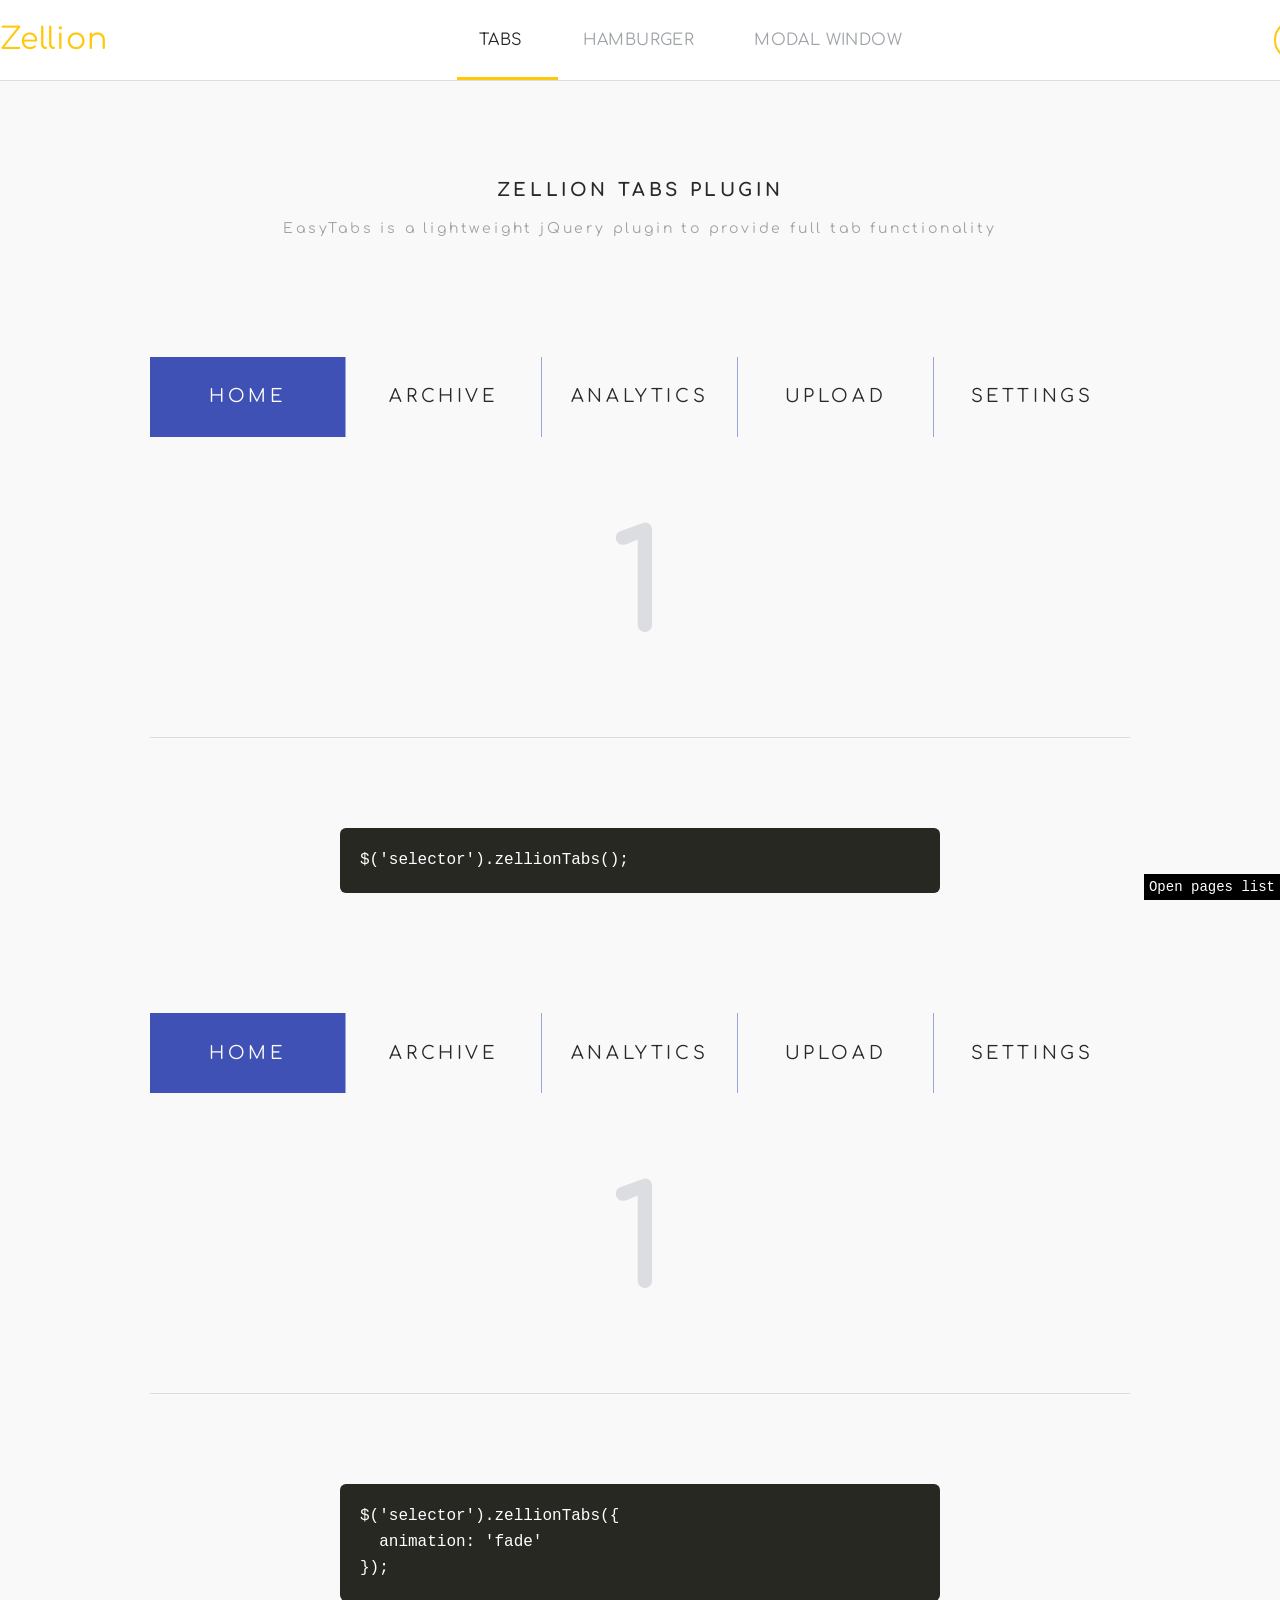
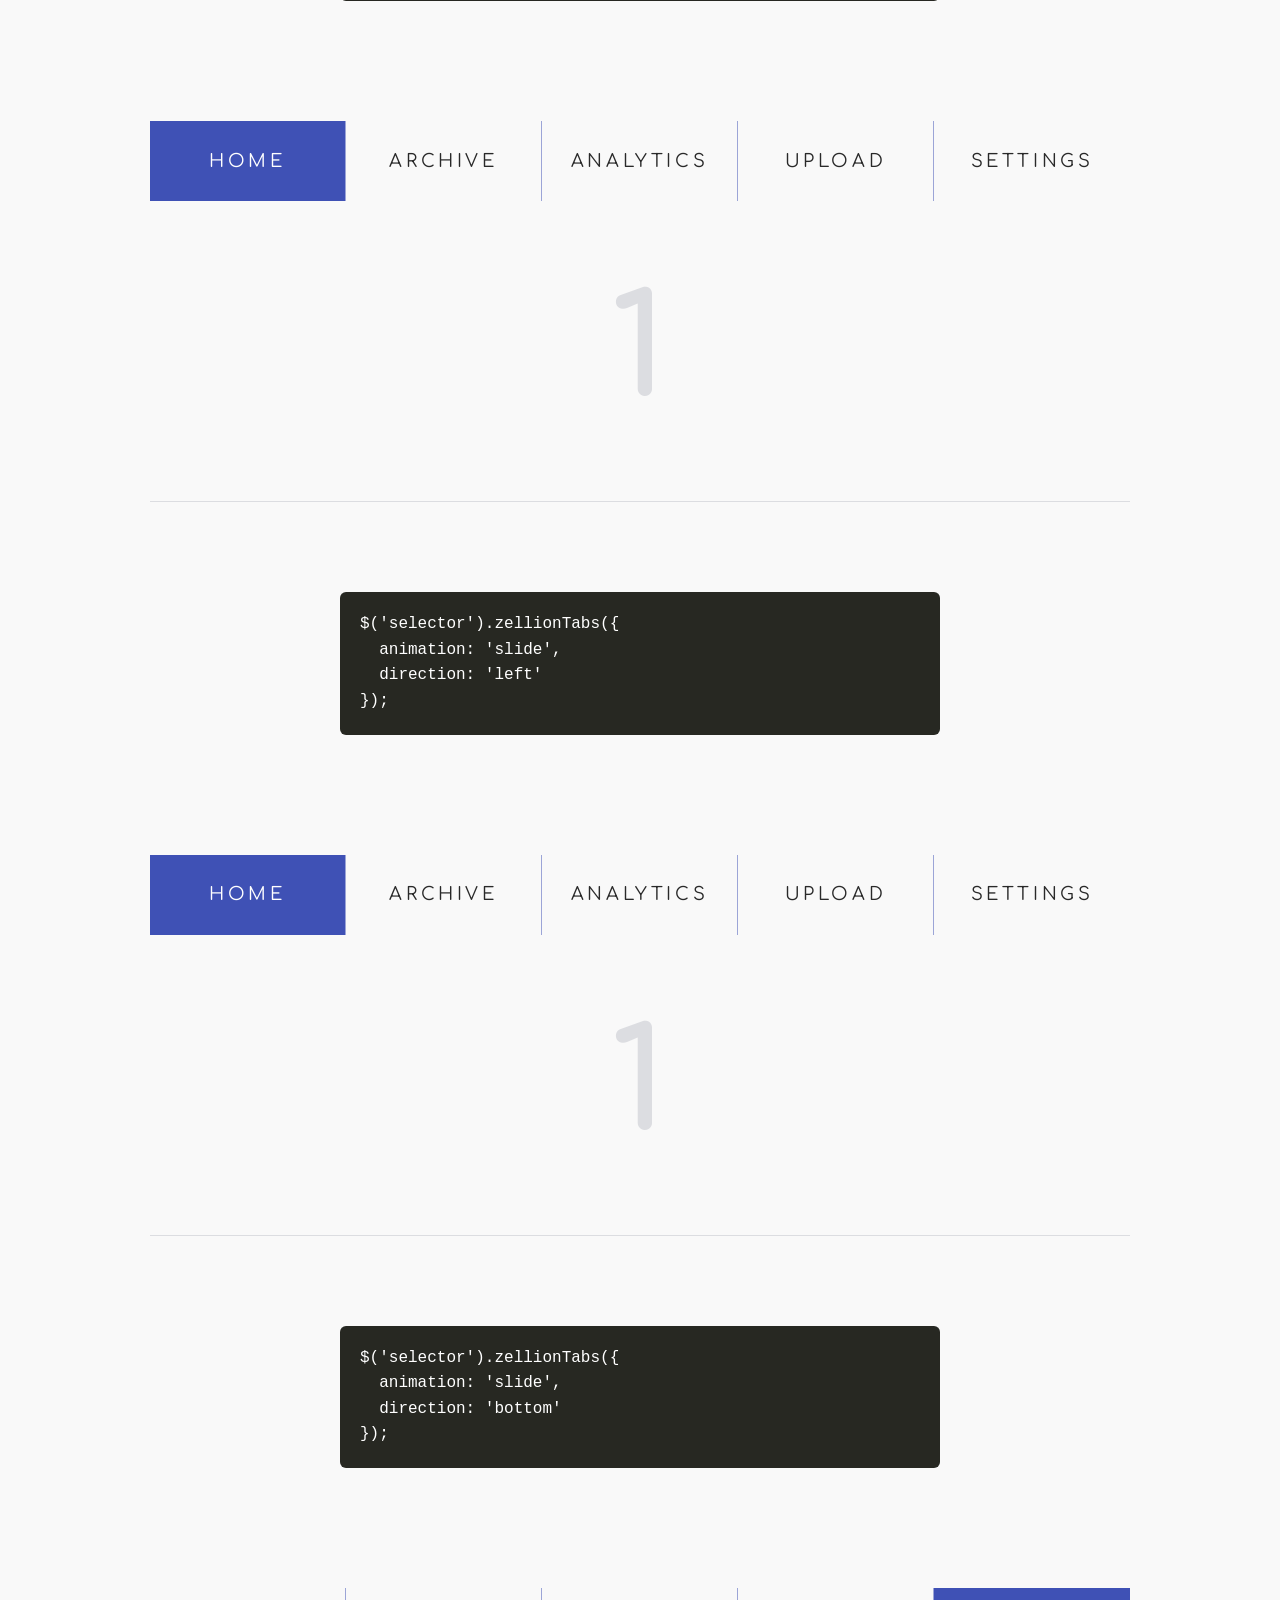
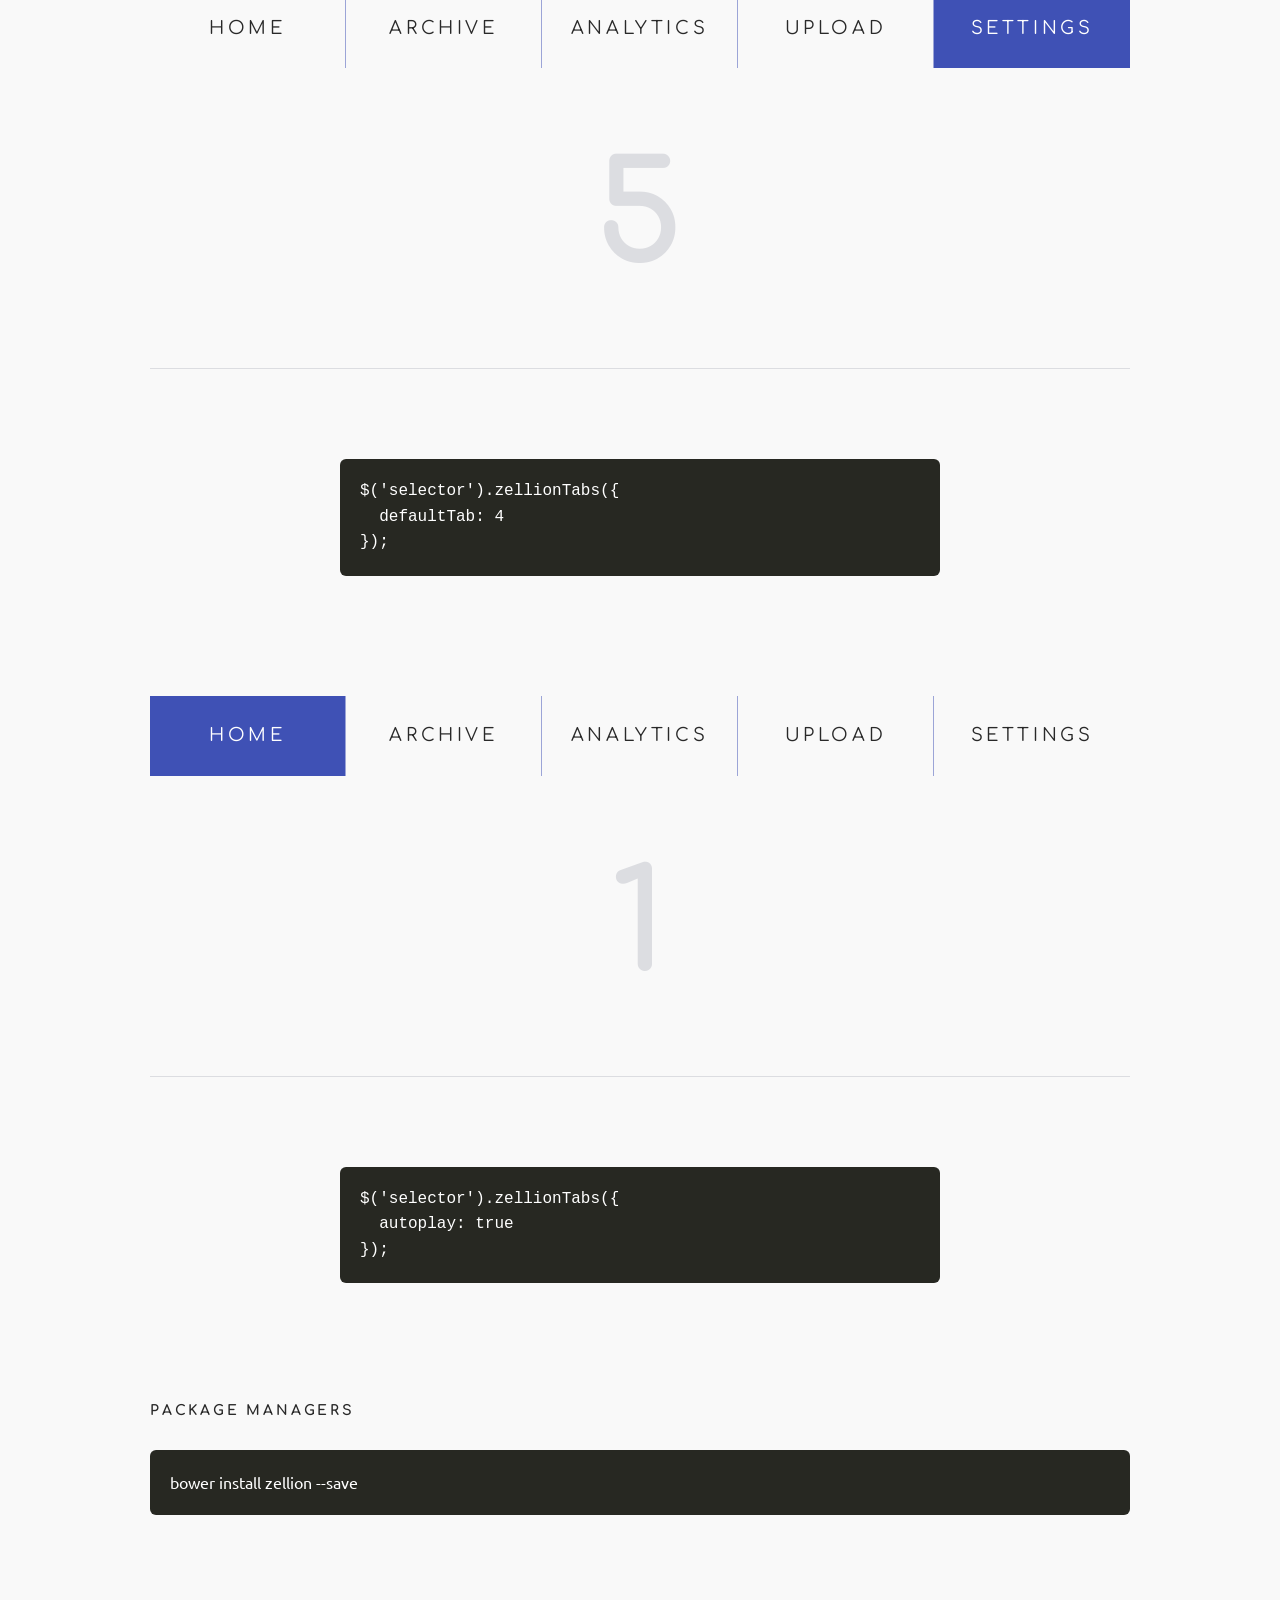
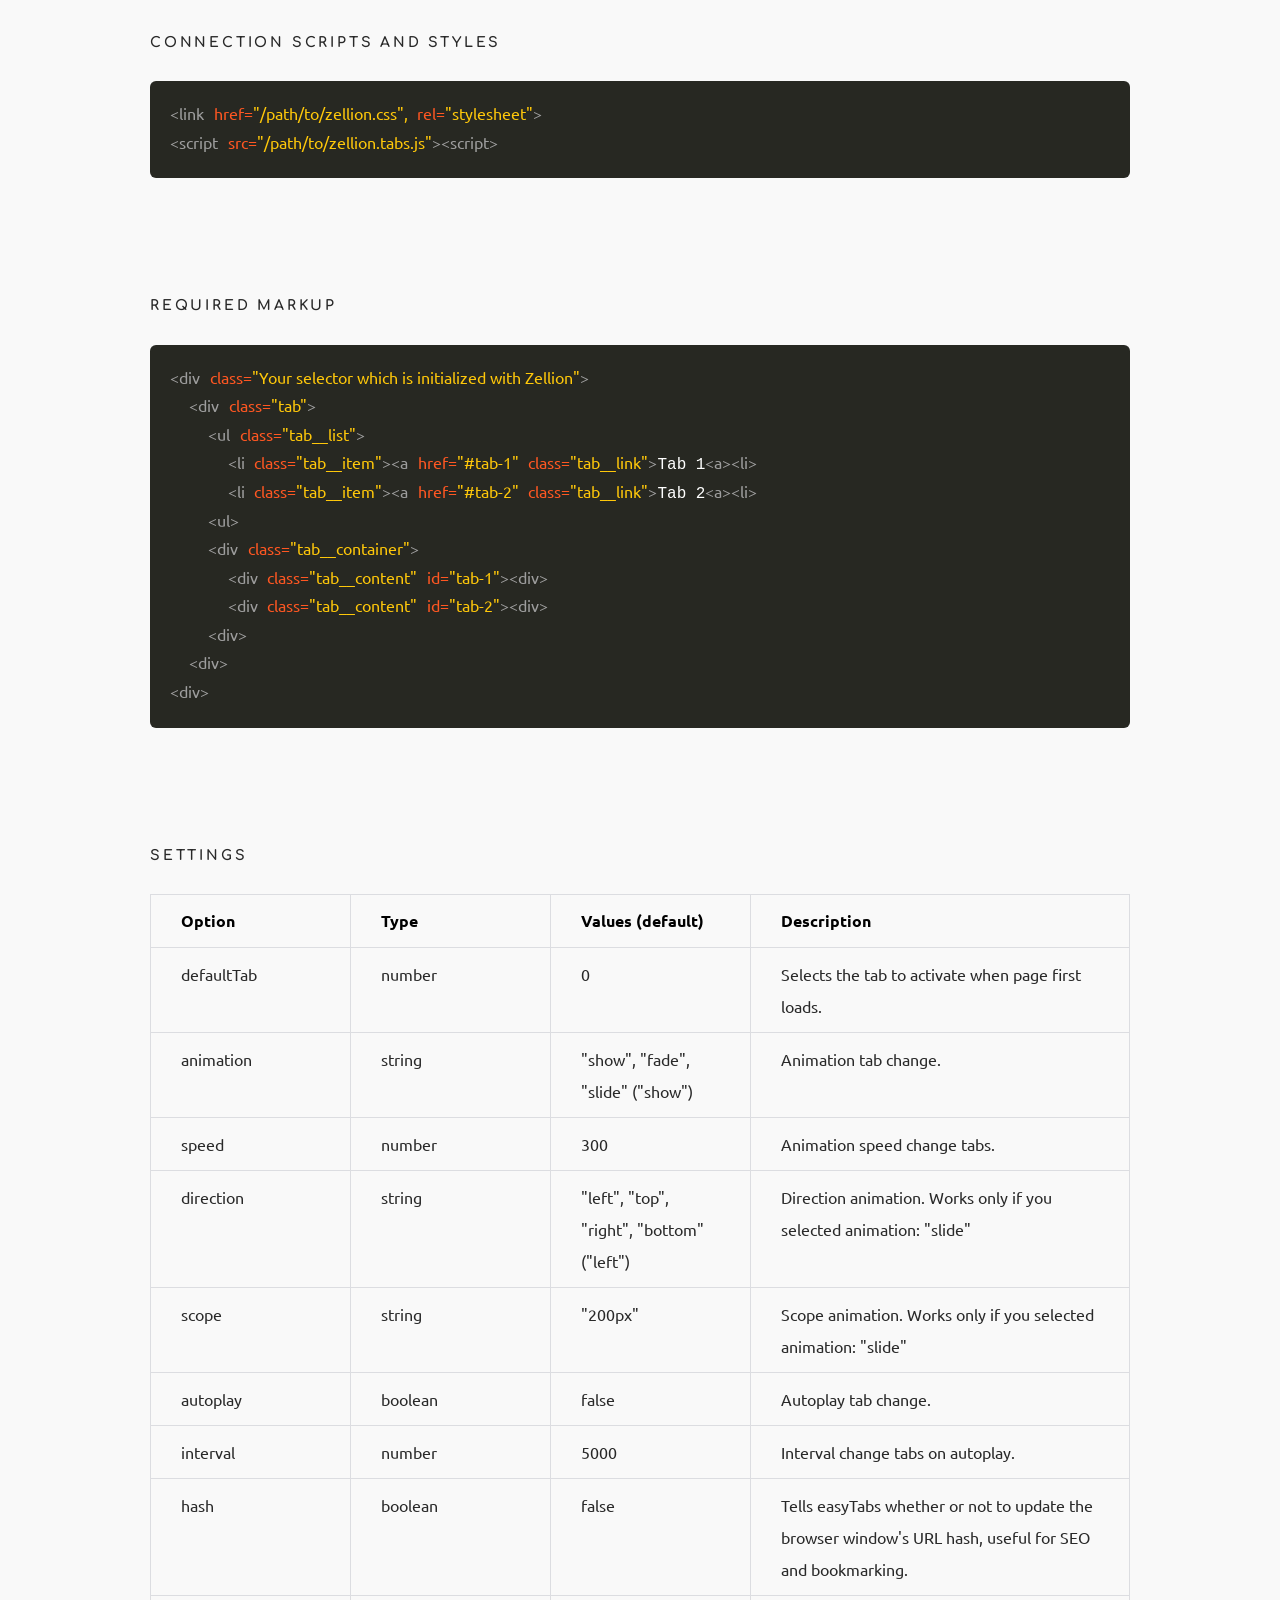
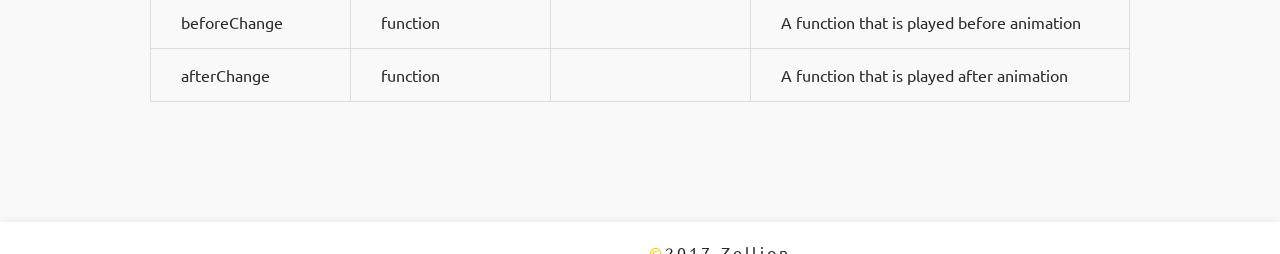
==== commit 46c3457d: "new" ====
--- a/tabs.html
+++ b/tabs.html
@@ -103,37 +103,144 @@
               </div>
             </div>
           </div><pre class="pre">$('selector').zellionTabs({
+  animation: 'fade'
+});</pre>
+        </section>
+        <section class="section" id="section-3">
+          <div class="tab">
+            <ul class="tab__list">
+              <li class="tab__item"><a class="tab__link" href="#home-3">home</a>
+              </li>
+              <li class="tab__item"><a class="tab__link" href="#archive-3">archive</a>
+              </li>
+              <li class="tab__item"><a class="tab__link" href="#analytics-3">analytics</a>
+              </li>
+              <li class="tab__item"><a class="tab__link" href="#upload-3">upload</a>
+              </li>
+              <li class="tab__item"><a class="tab__link" href="#settings-3">settings</a>
+              </li>
+            </ul>
+            <div class="tab__container">
+              <div class="tab__content" id="home-3">
+                <div class="tab__value">1</div>
+              </div>
+              <div class="tab__content" id="archive-3">
+                <div class="tab__value">2</div>
+              </div>
+              <div class="tab__content" id="analytics-3">
+                <div class="tab__value">3</div>
+              </div>
+              <div class="tab__content" id="upload-3">
+                <div class="tab__value">4</div>
+              </div>
+              <div class="tab__content" id="settings-3">
+                <div class="tab__value">5</div>
+              </div>
+            </div>
+          </div><pre class="pre">$('selector').zellionTabs({
+  animation: 'slide',
+  direction: 'left'
+});</pre>
+        </section>
+        <section class="section" id="section-4">
+          <div class="tab">
+            <ul class="tab__list">
+              <li class="tab__item"><a class="tab__link" href="#home-4">home</a>
+              </li>
+              <li class="tab__item"><a class="tab__link" href="#archive-4">archive</a>
+              </li>
+              <li class="tab__item"><a class="tab__link" href="#analytics-4">analytics</a>
+              </li>
+              <li class="tab__item"><a class="tab__link" href="#upload-4">upload</a>
+              </li>
+              <li class="tab__item"><a class="tab__link" href="#settings-4">settings</a>
+              </li>
+            </ul>
+            <div class="tab__container">
+              <div class="tab__content" id="home-4">
+                <div class="tab__value">1</div>
+              </div>
+              <div class="tab__content" id="archive-4">
+                <div class="tab__value">2</div>
+              </div>
+              <div class="tab__content" id="analytics-4">
+                <div class="tab__value">3</div>
+              </div>
+              <div class="tab__content" id="upload-4">
+                <div class="tab__value">4</div>
+              </div>
+              <div class="tab__content" id="settings-4">
+                <div class="tab__value">5</div>
+              </div>
+            </div>
+          </div><pre class="pre">$('selector').zellionTabs({
+  animation: 'slide',
+  direction: 'bottom'
+});</pre>
+        </section>
+        <section class="section" id="section-5">
+          <div class="tab">
+            <ul class="tab__list">
+              <li class="tab__item"><a class="tab__link" href="#home-5">home</a>
+              </li>
+              <li class="tab__item"><a class="tab__link" href="#archive-5">archive</a>
+              </li>
+              <li class="tab__item"><a class="tab__link" href="#analytics-5">analytics</a>
+              </li>
+              <li class="tab__item"><a class="tab__link" href="#upload-5">upload</a>
+              </li>
+              <li class="tab__item"><a class="tab__link" href="#settings-5">settings</a>
+              </li>
+            </ul>
+            <div class="tab__container">
+              <div class="tab__content" id="home-5">
+                <div class="tab__value">1</div>
+              </div>
+              <div class="tab__content" id="archive-5">
+                <div class="tab__value">2</div>
+              </div>
+              <div class="tab__content" id="analytics-5">
+                <div class="tab__value">3</div>
+              </div>
+              <div class="tab__content" id="upload-5">
+                <div class="tab__value">4</div>
+              </div>
+              <div class="tab__content" id="settings-5">
+                <div class="tab__value">5</div>
+              </div>
+            </div>
+          </div><pre class="pre">$('selector').zellionTabs({
   defaultTab: 4
 });</pre>
         </section>
-        <section class="section" id="section-3">
-          <div class="tab">
-            <ul class="tab__list">
-              <li class="tab__item"><a class="tab__link" href="#home-3">home</a>
-              </li>
-              <li class="tab__item"><a class="tab__link" href="#archive-3">archive</a>
-              </li>
-              <li class="tab__item"><a class="tab__link" href="#analytics-3">analytics</a>
-              </li>
-              <li class="tab__item"><a class="tab__link" href="#upload-3">upload</a>
-              </li>
-              <li class="tab__item"><a class="tab__link" href="#settings-3">settings</a>
-              </li>
-            </ul>
-            <div class="tab__container">
-              <div class="tab__content" id="home-3">
-                <div class="tab__value">1</div>
-              </div>
-              <div class="tab__content" id="archive-3">
-                <div class="tab__value">2</div>
-              </div>
-              <div class="tab__content" id="analytics-3">
-                <div class="tab__value">3</div>
-              </div>
-              <div class="tab__content" id="upload-3">
-                <div class="tab__value">4</div>
-              </div>
-              <div class="tab__content" id="settings-3">
+        <section class="section" id="section-6">
+          <div class="tab">
+            <ul class="tab__list">
+              <li class="tab__item"><a class="tab__link" href="#home-6">home</a>
+              </li>
+              <li class="tab__item"><a class="tab__link" href="#archive-6">archive</a>
+              </li>
+              <li class="tab__item"><a class="tab__link" href="#analytics-6">analytics</a>
+              </li>
+              <li class="tab__item"><a class="tab__link" href="#upload-6">upload</a>
+              </li>
+              <li class="tab__item"><a class="tab__link" href="#settings-6">settings</a>
+              </li>
+            </ul>
+            <div class="tab__container">
+              <div class="tab__content" id="home-6">
+                <div class="tab__value">1</div>
+              </div>
+              <div class="tab__content" id="archive-6">
+                <div class="tab__value">2</div>
+              </div>
+              <div class="tab__content" id="analytics-6">
+                <div class="tab__value">3</div>
+              </div>
+              <div class="tab__content" id="upload-6">
+                <div class="tab__value">4</div>
+              </div>
+              <div class="tab__content" id="settings-6">
                 <div class="tab__value">5</div>
               </div>
             </div>
@@ -146,14 +253,20 @@
           <p class="html">bower install zellion --save</p>
         </div>
         <div class="container">
-          <h3 class="title">Required Markup</h3><pre class="html"><span class="tag">&lt;div</span> <span class="sel">class=</span><span class="name">"tab"</span><span class="tag">&gt;</span>
-  <span class="tag">&lt;ul</span> <span class="sel">class=</span><span class="name">"tab__list"</span><span class="tag">&gt;</span>
-    <span class="tag">&lt;li</span> <span class="sel">class=</span><span class="name">"tab__item"</span><span class="tag">&gt;</span><span class="tag">&lt;a</span> <span class="sel">href=</span><span class="name">"#tab-1"</span> <span class="sel">class=</span><span class="name">"tab__link"</span><span class="tag">&gt;</span>Tab 1<span class="tag">&lt;a&gt;</span><span class="tag">&lt;li&gt;</span>
-    <span class="tag">&lt;li</span> <span class="sel">class=</span><span class="name">"tab__item"</span><span class="tag">&gt;</span><span class="tag">&lt;a</span> <span class="sel">href=</span><span class="name">"#tab-2"</span> <span class="sel">class=</span><span class="name">"tab__link"</span><span class="tag">&gt;</span>Tab 2<span class="tag">&lt;a&gt;</span><span class="tag">&lt;li&gt;</span>
-  <span class="tag">&lt;ul&gt;</span>
-  <span class="tag">&lt;div</span> <span class="sel">class=</span><span class="name">"tab__container"</span><span class="tag">&gt;</span>
-    <span class="tag">&lt;div</span> <span class="sel">class=</span><span class="name">"tab__content"</span> <span class="id">id=</span><span class="name">"tab-1"</span><span class="tag">&gt;</span><span class="tag">&lt;div&gt;</span>
-    <span class="tag">&lt;div</span> <span class="sel">class=</span><span class="name">"tab__content"</span> <span class="id">id=</span><span class="name">"tab-2"</span><span class="tag">&gt;</span><span class="tag">&lt;div&gt;</span>
+          <h3 class="title">Connection scripts and styles</h3><pre class="html"><span class="tag">&lt;link</span> <span class="sel">href=</span><span class="name">"/path/to/zellion.css",</span> <span class="sel">rel=</span><span class="name">"stylesheet"</span><span class="tag">&gt;</span>
+<span class="tag">&lt;script</span> <span class="sel">src=</span><span class="name">"/path/to/zellion.tabs.js"</span><span class="tag">&gt;</span><span class="tag">&lt;script&gt;</span></pre>
+        </div>
+        <div class="container">
+          <h3 class="title">Required Markup</h3><pre class="html"><span class="tag">&lt;div</span> <span class="sel">class=</span><span class="name">"Your selector which is initialized with Zellion"</span><span class="tag">&gt;</span>
+  <span class="tag">&lt;div</span> <span class="sel">class=</span><span class="name">"tab"</span><span class="tag">&gt;</span>
+    <span class="tag">&lt;ul</span> <span class="sel">class=</span><span class="name">"tab__list"</span><span class="tag">&gt;</span>
+      <span class="tag">&lt;li</span> <span class="sel">class=</span><span class="name">"tab__item"</span><span class="tag">&gt;</span><span class="tag">&lt;a</span> <span class="sel">href=</span><span class="name">"#tab-1"</span> <span class="sel">class=</span><span class="name">"tab__link"</span><span class="tag">&gt;</span>Tab 1<span class="tag">&lt;a&gt;</span><span class="tag">&lt;li&gt;</span>
+      <span class="tag">&lt;li</span> <span class="sel">class=</span><span class="name">"tab__item"</span><span class="tag">&gt;</span><span class="tag">&lt;a</span> <span class="sel">href=</span><span class="name">"#tab-2"</span> <span class="sel">class=</span><span class="name">"tab__link"</span><span class="tag">&gt;</span>Tab 2<span class="tag">&lt;a&gt;</span><span class="tag">&lt;li&gt;</span>
+    <span class="tag">&lt;ul&gt;</span>
+    <span class="tag">&lt;div</span> <span class="sel">class=</span><span class="name">"tab__container"</span><span class="tag">&gt;</span>
+      <span class="tag">&lt;div</span> <span class="sel">class=</span><span class="name">"tab__content"</span> <span class="id">id=</span><span class="name">"tab-1"</span><span class="tag">&gt;</span><span class="tag">&lt;div&gt;</span>
+      <span class="tag">&lt;div</span> <span class="sel">class=</span><span class="name">"tab__content"</span> <span class="id">id=</span><span class="name">"tab-2"</span><span class="tag">&gt;</span><span class="tag">&lt;div&gt;</span>
+    <span class="tag">&lt;div&gt;</span>
   <span class="tag">&lt;div&gt;</span>
 <span class="tag">&lt;div&gt;</span></pre>
         </div>
@@ -175,14 +288,26 @@
             <div class="tr">
               <div class="td">animation</div>
               <div class="td">string</div>
-              <div class="td">"fade", "show" ("fade")</div>
+              <div class="td">"show", "fade", "slide" ("show")</div>
               <div class="td">Animation tab change.</div>
             </div>
             <div class="tr">
               <div class="td">speed</div>
               <div class="td">number</div>
-              <div class="td">400</div>
+              <div class="td">300</div>
               <div class="td">Animation speed change tabs.</div>
+            </div>
+            <div class="tr">
+              <div class="td">direction</div>
+              <div class="td">string</div>
+              <div class="td">"left", "top", "right", "bottom" ("left")</div>
+              <div class="td">Direction animation. Works only if you selected animation: "slide"</div>
+            </div>
+            <div class="tr">
+              <div class="td">scope</div>
+              <div class="td">string</div>
+              <div class="td">"200px"</div>
+              <div class="td">Scope animation. Works only if you selected animation: "slide"</div>
             </div>
             <div class="tr">
               <div class="td">autoplay</div>
@@ -205,8 +330,14 @@
             <div class="tr">
               <div class="td">beforeChange</div>
               <div class="td">function</div>
-              <div class="td">false</div>
-              <div class="td">Autoplay tab change.</div>
+              <div class="td"></div>
+              <div class="td">A function that is played before animation</div>
+            </div>
+            <div class="tr">
+              <div class="td">afterChange</div>
+              <div class="td">function</div>
+              <div class="td"></div>
+              <div class="td">A function that is played after animation</div>
             </div>
           </div>
         </div>
--- a/css/index.css
+++ b/css/index.css
@@ -578,7 +578,7 @@
   width: 600px;
   background: #272822;
   padding: 20px;
-  line-height: 2em;
+  line-height: 1.6em;
   font-size: 16px;
   color: #fff;
   border-radius: 6px; }
@@ -592,7 +592,7 @@
 .html {
   background: #272822;
   padding: 20px;
-  line-height: 2em;
+  line-height: 1.6em;
   font-size: 16px;
   color: #fff;
   border-radius: 6px; }
@@ -719,12 +719,16 @@
 
 .header {
   width: 100%;
-  box-shadow: 0 2px 4px -1px rgba(0, 0, 0, 0.06), 0 4px 5px 0 rgba(0, 0, 0, 0.06), 0 1px 10px 0 rgba(0, 0, 0, 0.08);
+  border-bottom: 1px solid #dcdde1;
   background: #fff;
   position: fixed;
   top: 0;
   left: 0;
-  z-index: 5; }
+  z-index: 5;
+  -webkit-transition: box-shadow .1s ease-in-out;
+  transition: box-shadow .1s ease-in-out; }
+  .header.active {
+    box-shadow: 0 2px 4px -1px rgba(0, 0, 0, 0.06), 0 4px 5px 0 rgba(0, 0, 0, 0.06), 0 1px 10px 0 rgba(0, 0, 0, 0.08); }
   .header__container {
     width: 1440px;
     margin: 0 auto;
@@ -786,7 +790,7 @@
     font-size: 30px;
     color: #ffc80a;
     letter-spacing: 0.025em;
-    font-weight: 700; }
+    font-weight: 400; }
   .header__download {
     height: 40px;
     padding: 0 30px;
@@ -794,7 +798,7 @@
     font-size: 12px;
     color: #292929;
     letter-spacing: 0.025em;
-    font-weight: 700;
+    font-weight: 400;
     display: -webkit-box;
     display: -webkit-flex;
     display: -ms-flexbox;
@@ -817,7 +821,7 @@
     align-items: center;
     text-transform: lowercase;
     border-radius: 24px;
-    border: 3px solid #ffc80a;
+    border: 2px solid #ffc80a;
     -webkit-transition: background 0.2s ease-in-out;
     transition: background 0.2s ease-in-out; }
     @media only screen and (min-width: 1025px) {
@@ -876,7 +880,7 @@
     font-family: 'Comfortaa', cursive;
     color: #9fa3a7;
     letter-spacing: 0.025em;
-    font-weight: 700;
+    font-weight: 400;
     text-transform: uppercase;
     -webkit-transition: color 0.2s ease-in-out;
     transition: color 0.2s ease-in-out; }
@@ -892,6 +896,140 @@
   width: 0;
   -webkit-transition: left .5s ease, width .5s ease;
   transition: left .5s ease, width .5s ease; }
+
+.main {
+  width: 100%;
+  height: 100%;
+  position: relative;
+  padding-top: 80px;
+  background: #fff; }
+  .main__container {
+    width: 1440px;
+    height: 100%;
+    margin: 0 auto;
+    display: -webkit-box;
+    display: -webkit-flex;
+    display: -ms-flexbox;
+    display: flex;
+    -webkit-box-orient: horizontal;
+    -webkit-box-direction: normal;
+    -webkit-flex-direction: row;
+    -ms-flex-direction: row;
+    flex-direction: row;
+    -webkit-flex-wrap: wrap;
+    -ms-flex-wrap: wrap;
+    flex-wrap: wrap;
+    -webkit-box-pack: end;
+    -webkit-justify-content: flex-end;
+    -ms-flex-pack: end;
+    justify-content: flex-end;
+    -webkit-box-align: center;
+    -webkit-align-items: center;
+    -ms-flex-align: center;
+    align-items: center;
+    position: relative; }
+  .main__img {
+    width: 1035px; }
+  .main .inner {
+    padding-top: 0; }
+  .main__description {
+    width: 600px;
+    position: absolute;
+    top: 300px;
+    left: 0; }
+  .main__title {
+    font-family: 'Comfortaa', cursive;
+    font-size: 36px;
+    color: #292929;
+    letter-spacing: 0.02em;
+    font-weight: 700;
+    margin-bottom: 30px; }
+  .main__subtitle {
+    font-family: 'Comfortaa', cursive;
+    font-size: 18px;
+    color: #9fa3a7;
+    letter-spacing: 0.02em;
+    line-height: 1.5em;
+    margin-bottom: 30px; }
+  .main__purchase {
+    height: 40px;
+    font-family: 'Comfortaa', cursive;
+    font-size: 12px;
+    color: #292929;
+    letter-spacing: 0.02em;
+    display: -webkit-box;
+    display: -webkit-flex;
+    display: -ms-flexbox;
+    display: flex;
+    -webkit-box-orient: horizontal;
+    -webkit-box-direction: normal;
+    -webkit-flex-direction: row;
+    -ms-flex-direction: row;
+    flex-direction: row;
+    -webkit-flex-wrap: wrap;
+    -ms-flex-wrap: wrap;
+    flex-wrap: wrap;
+    -webkit-box-pack: center;
+    -webkit-justify-content: center;
+    -ms-flex-pack: center;
+    justify-content: center;
+    -webkit-box-align: center;
+    -webkit-align-items: center;
+    -ms-flex-align: center;
+    align-items: center;
+    display: -webkit-inline-box;
+    display: -webkit-inline-flex;
+    display: -ms-inline-flexbox;
+    display: inline-flex;
+    text-transform: lowercase;
+    padding: 0px 30px;
+    border-radius: 24px;
+    border: 2px solid #ffc80a;
+    -webkit-transition: background 0.2s ease-in-out;
+    transition: background 0.2s ease-in-out;
+    margin-right: 15px; }
+    @media only screen and (min-width: 1025px) {
+      .main__purchase:hover {
+        background: #ffc80a; } }
+  .main__try {
+    height: 40px;
+    font-family: 'Comfortaa', cursive;
+    font-size: 12px;
+    color: #292929;
+    letter-spacing: 0.02em;
+    display: -webkit-box;
+    display: -webkit-flex;
+    display: -ms-flexbox;
+    display: flex;
+    -webkit-box-orient: horizontal;
+    -webkit-box-direction: normal;
+    -webkit-flex-direction: row;
+    -ms-flex-direction: row;
+    flex-direction: row;
+    -webkit-flex-wrap: wrap;
+    -ms-flex-wrap: wrap;
+    flex-wrap: wrap;
+    -webkit-box-pack: center;
+    -webkit-justify-content: center;
+    -ms-flex-pack: center;
+    justify-content: center;
+    -webkit-box-align: center;
+    -webkit-align-items: center;
+    -ms-flex-align: center;
+    align-items: center;
+    display: -webkit-inline-box;
+    display: -webkit-inline-flex;
+    display: -ms-inline-flexbox;
+    display: inline-flex;
+    text-transform: lowercase;
+    padding: 0px 30px;
+    border-radius: 24px;
+    border: 2px solid #dcdde1;
+    -webkit-transition: border 0.2s ease-in-out;
+    transition: border 0.2s ease-in-out; }
+    @media only screen and (min-width: 1025px) {
+      .main__try:hover {
+        border-color: #9fa3a7; } }
 
 .tab {
   margin-bottom: 90px; }
